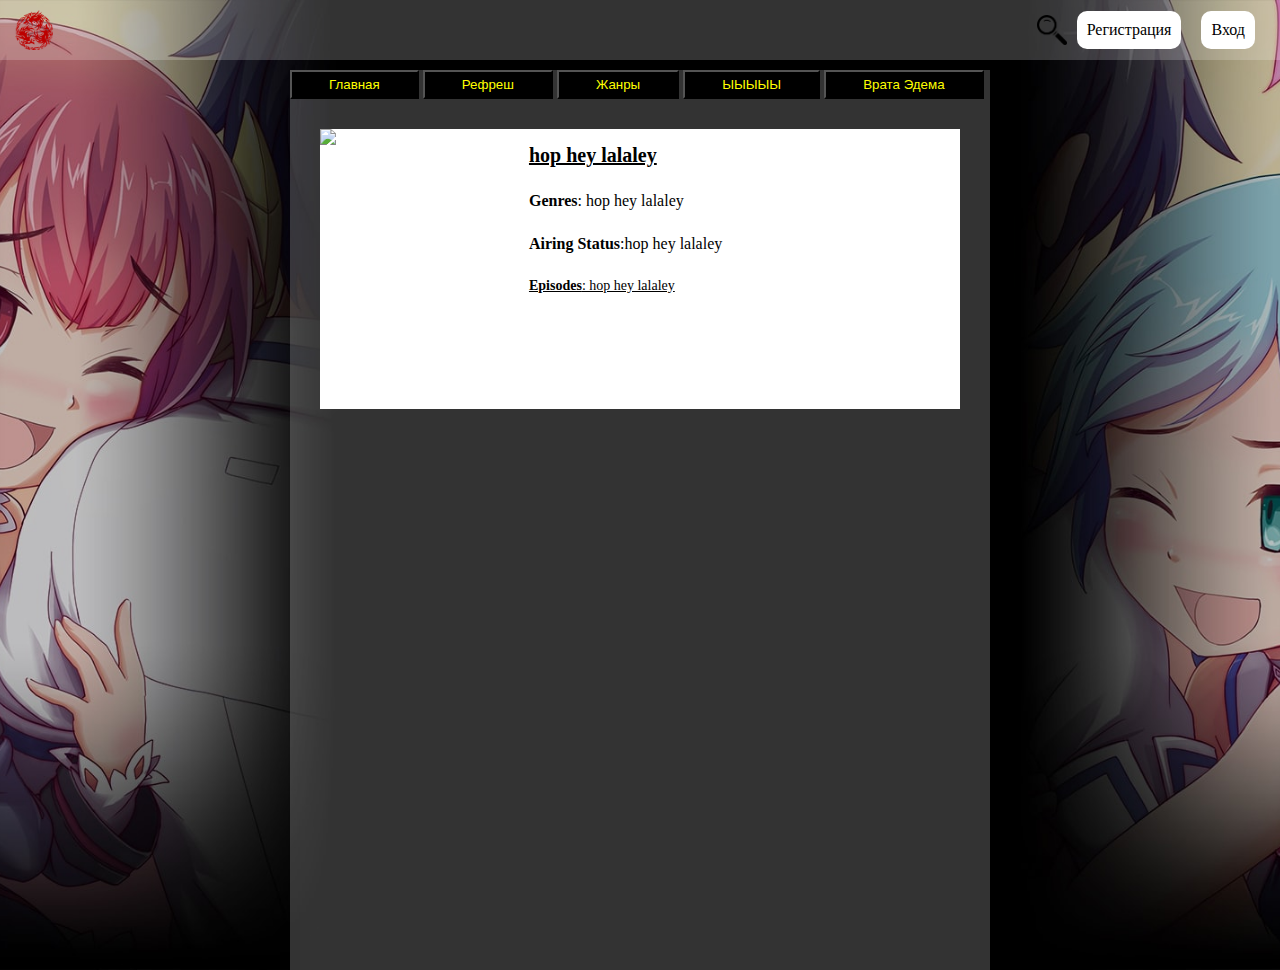
==== anime.html @ f1430d33 "progr" ====
<!DOCTYPE html>
<html>
<link rel="stylesheet" type="text/css" href="assets/style/style.css">
<meta charset="utf-8">
<head>
	<title>AniPlus</title>
</head>
<body>
	<header>
		<div class="header_logo">
			<img class="logo" src="assets/images/logo.png">
		</div>
		<div class="header_controls">	
			<img class="header_search" src="assets/images/search.png">
			<div class="btn -warning">Регистрация</div>
			<div class="btn -success">Вход</div>
		</div>

	</header>
	<section>
		
	 	<div class="container">
	 		<button class="b_1">Главная</button>
	 		<button class="b_2">Рефреш</button>
	 		<button class="b_3">Жанры</button>
	 		<button class="b_4">ЫЫЫЫЫ</button>
	 		<button class="b_5">Врата Эдема</button>
	 		<div class="anime-preview">
	 			<div class="anime-preview__wraped">
	 				<div class="anime-preview__left"><img  src="https://cdn.anilist.co/img/dir/anime/reg/7.jpg"></div>
					<div class="anime-preview__right">
						<div class="anime-preview__title">hop hey lalaley</div>
						<div class="anime-preview__genres"><span>Genres</span>: hop hey lalaley</div>
						<div class="anime-preview__airing_status"><span>Airing Status</span>:hop hey lalaley</div>
						<div class="anime-preview__total_episodes"><span>Episodes</span>: hop hey lalaley</div>
					</div>
	 			</div>
				<div class="anime-preview__unwraped">
					<div class="anime-preview__extra">
						<div class="anime-preview__format"><span>Format</span>: hop hey lalaley</div>
						<div class="anime-preview__status"><span>Status</span>: hop hey lalaley</div>
						<div class="anime-preview__start-date"><span>Start Date</span>: hop hey lalaley</div>
						<div class="anime-preview__average-score"><span>Average Score</span>: hop hey lalaley</div>
						<div class="anime-preview__mean-score"><span>Mean Score</span>: hop hey lalaley</div>
						<div class="anime-preview__popularity"><span>Popularity</span>: hop hey lalaley</div>
						<div class="anime-preview__favorites"><span>Favourites</span>: hop hey lalaley</div>
						<div class="anime-preview__season"><span>Season</span>: hop hey lalaley</div>
						<div class="anime-preview__studios"><span>Studios</span>: hop hey lalaley</div>
						<div class="anime-preview__trailer">Trailer :</div>
						<iframe width="180" height="260" src="https://www.youtube.com/embed/VsP6EIIcaLY" frameborder="0" allow="autoplay; encrypted-media" allowfullscreen></iframe>
					</div>
				</div>
				
			</div>
		</div>
			
	 </section>
<script type="text/javascript" src="https://cdnjs.cloudflare.com/ajax/libs/jquery/3.3.1/jquery.min.js"></script>
<script type="text/javascript" src="assets/scripts/script.js"></script>

</body>
</html>
---- assets/style/style.css ----
body {
	margin: 0;
	min-height: 100vh;
	background-image: url(../images/background.jpg);
	background-repeat: no-repeat;
	background-size: cover;
	background-position-x: center;
	font-family: "Trebuchet MS";
}

section {
	padding-top: 10px;
}

* {
	box-sizing: border-box;
}
header {
	display: flex;
	align-items: center;
	justify-content: space-between;

	margin: 0 auto;
	width: 100%;
	height: 60px;
	padding: 0 15px;
	background-color: rgba(255, 255, 255, 0.2);
}

.header_controls {
	color: black;
	display: flex;
	align-items: center;
	justify-content: center;
	flex-direction: row;
}
.btn {
	margin: 0 10px;
	padding: 10px;
	background-color: white;
	border-radius: 10px;
}

img {
	max-height: 100%;
	max-width: 100%;
}

.header_logo {
	width: 40px;
	height: 40px;
}

.header_search {
	width: 30px;
	height: 30px;
}

.header_reg {
	width: 30px;
	height: 30px;
}

.header_vhod {
	width: 30px;
	height: 30px;
}

.container {
	background-color: rgba(255, 255, 255, 0.2);
	width: 700px;
	height: 100vh;
	margin: 0 auto;
	
}

.container button {
	color: yellow;
	background-color: black;
	padding: 5px 37px;
	margin: 0;
}
.modal {
	width: 200px;
	height: 500px;
}
input {
	border-radius: 30px;
	text-decoration: none;
	border-color: black;
}


.anime-list {
	width: 100%;
	height: calc(100vh - 70px);
	overflow: hidden;
}
.anime-preview {
	background-color: white;
	margin: 30px;
	overflow: hidden;
	min-height: 280px;
	max-height: 280px;
	transition: .3s ease-out;
}

.anime-preview.-open {
	min-height: 480px;
	max-height: 480px;
}

.anime-preview__wraped {
	display: flex;
	align-items: flex-start;
	justify-content: space-between;
}

.anime-preview__wraped {
	display: flex;
	align-items: flex-start;
	justify-content: space-between;
}

.anime-preview__unwraped {
	background-color: white;
	height: 200px;
	
}

.anime-preview__right {
	margin-left: 10px;
	width: calc(70% - 10px);
}
.anime-preview__left {
	margin-right: 10px;
	width: 30%;
	height: 280px;
}
.anime-preview__left img {
	margin: 0 auto;

}
.anime-preview__right div {
	margin-bottom: 10px;
	padding-top: 15px;
}
.anime-preview__title{
	font-weight: 900;
	font-size: 20px;
	text-decoration: underline;
}

.anime-preview__genre{
	font-size: 14px;
	text-decoration: underline;
}

.anime-preview__airings_tatus{
	font-size: 14px;
	text-decoration: underline;
}

.anime-preview__total_episodes{
	font-size: 14px;
	text-decoration: underline;
}
.anime-preview span {
	font-weight: 900;
}
.anime-list {
	overflow: auto;
}
.anime-list::-webkit-scrollbar { 
	width: 0; 
}

.modal {
	 position: fixed;
	 top: 200px;
	 right: 76px;
	 width: calc(100% - 20px);
	 max-width: 600px;
	 background-color: white;
	 border-radius: 4px;
	 overflow: hidden;
	 height: 0;
	 transition: .4s;
}

.modal.-active {
	height: 300px;
	transition: .4s;

}
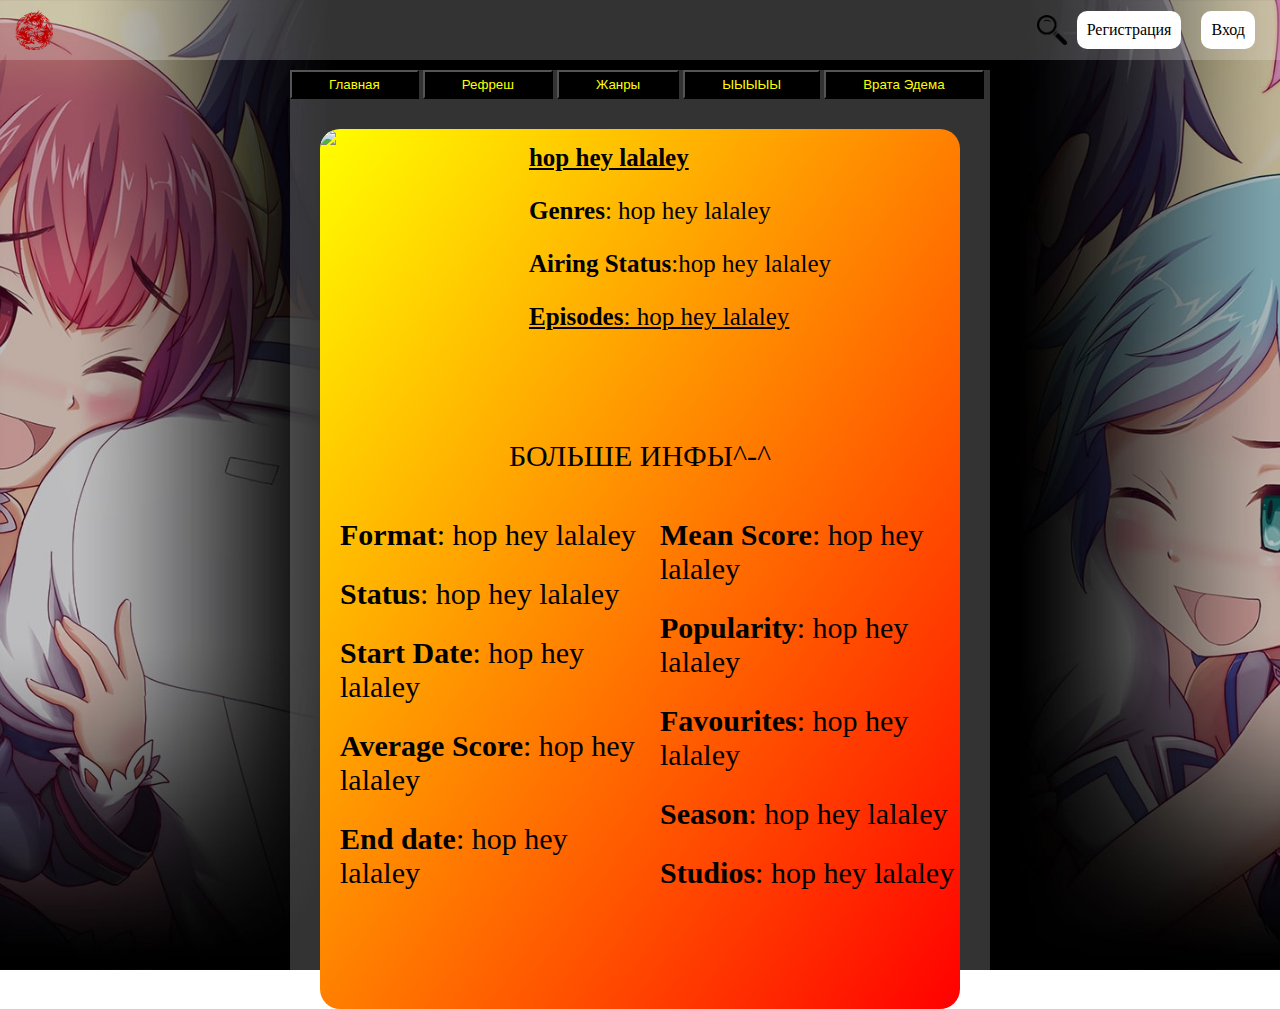
==== commit d729c659: "egg" ====
--- a/anime.html
+++ b/anime.html
@@ -25,7 +25,7 @@
 	 		<button class="b_3">Жанры</button>
 	 		<button class="b_4">ЫЫЫЫЫ</button>
 	 		<button class="b_5">Врата Эдема</button>
-	 		<div class="anime-preview">
+	 		<div class="anime-preview -open">
 	 			<div class="anime-preview__wraped">
 	 				<div class="anime-preview__left"><img  src="https://cdn.anilist.co/img/dir/anime/reg/7.jpg"></div>
 					<div class="anime-preview__right">
@@ -36,18 +36,24 @@
 					</div>
 	 			</div>
 				<div class="anime-preview__unwraped">
+					<p>БОЛЬШЕ ИНФЫ^-^</p>
 					<div class="anime-preview__extra">
+
+					 <div class="anime-preview__left_2">
 						<div class="anime-preview__format"><span>Format</span>: hop hey lalaley</div>
 						<div class="anime-preview__status"><span>Status</span>: hop hey lalaley</div>
 						<div class="anime-preview__start-date"><span>Start Date</span>: hop hey lalaley</div>
 						<div class="anime-preview__average-score"><span>Average Score</span>: hop hey lalaley</div>
+						<div class="anime-preview__end_date_fuzzy"><span>End date</span>: hop hey lalaley</div>
+					</div>
+					<div class="anime-preview__right_2">	
 						<div class="anime-preview__mean-score"><span>Mean Score</span>: hop hey lalaley</div>
 						<div class="anime-preview__popularity"><span>Popularity</span>: hop hey lalaley</div>
 						<div class="anime-preview__favorites"><span>Favourites</span>: hop hey lalaley</div>
 						<div class="anime-preview__season"><span>Season</span>: hop hey lalaley</div>
 						<div class="anime-preview__studios"><span>Studios</span>: hop hey lalaley</div>
-						<div class="anime-preview__trailer">Trailer :</div>
-						<iframe width="180" height="260" src="https://www.youtube.com/embed/VsP6EIIcaLY" frameborder="0" allow="autoplay; encrypted-media" allowfullscreen></iframe>
+					</div>	
+					</div>
 					</div>
 				</div>
 				
--- a/assets/style/style.css
+++ b/assets/style/style.css
@@ -6,7 +6,12 @@
 	background-size: cover;
 	background-position-x: center;
 	font-family: "Trebuchet MS";
-}
+	cursor: url("../images/cursor.png"), auto;
+
+}
+/*.link:hover {
+	cursor: url(../images/cursor.png), auto;
+}*/
 
 section {
 	padding-top: 10px;
@@ -92,9 +97,11 @@
 
 
 .anime-list {
+padding: 30px;
 	width: 100%;
 	height: calc(100vh - 70px);
 	overflow: hidden;
+	border-radius: 220px;
 }
 .anime-preview {
 	background-color: white;
@@ -103,11 +110,15 @@
 	min-height: 280px;
 	max-height: 280px;
 	transition: .3s ease-out;
+	border-radius: 20px;
+	background: linear-gradient(to top left, green, blue);
+
 }
 
 .anime-preview.-open {
-	min-height: 480px;
-	max-height: 480px;
+	min-height: 880px;
+	max-height: 880px;
+	background: linear-gradient(to top left, red, yellow);
 }
 
 .anime-preview__wraped {
@@ -124,7 +135,13 @@
 
 .anime-preview__unwraped {
 	background-color: white;
-	height: 200px;
+	height: 0px;
+}
+.anime-preview__extra {
+	padding-left: 20px;
+	display: flex;
+	align-items: center;
+	justify-content: space-between;
 	
 }
 
@@ -137,11 +154,33 @@
 	width: 30%;
 	height: 280px;
 }
+
+.anime-preview__right_2 {
+	margin-left: 10px;
+	width: calc(70% - 10px);
+}
+
+.anime-preview__left_2 {
+		margin-right: 10px;
+	width: calc(70% - 10px);
+}
+.anime-preview__right_2 div{
+		font-size: 30px;
+	margin-bottom: 10px;
+	padding-top: 15px;
+}
+.anime-preview__left_2 div{
+		font-size: 30px;
+	margin-bottom: 10px;
+	padding-top: 15px;
+}
+
 .anime-preview__left img {
 	margin: 0 auto;
 
 }
 .anime-preview__right div {
+	font-size: 25px;
 	margin-bottom: 10px;
 	padding-top: 15px;
 }
@@ -193,4 +232,8 @@
 	transition: .4s;
 
 }
-
+p {
+	font-weight: 900px;
+	font-size: 30px;
+	text-align: center;
+}
